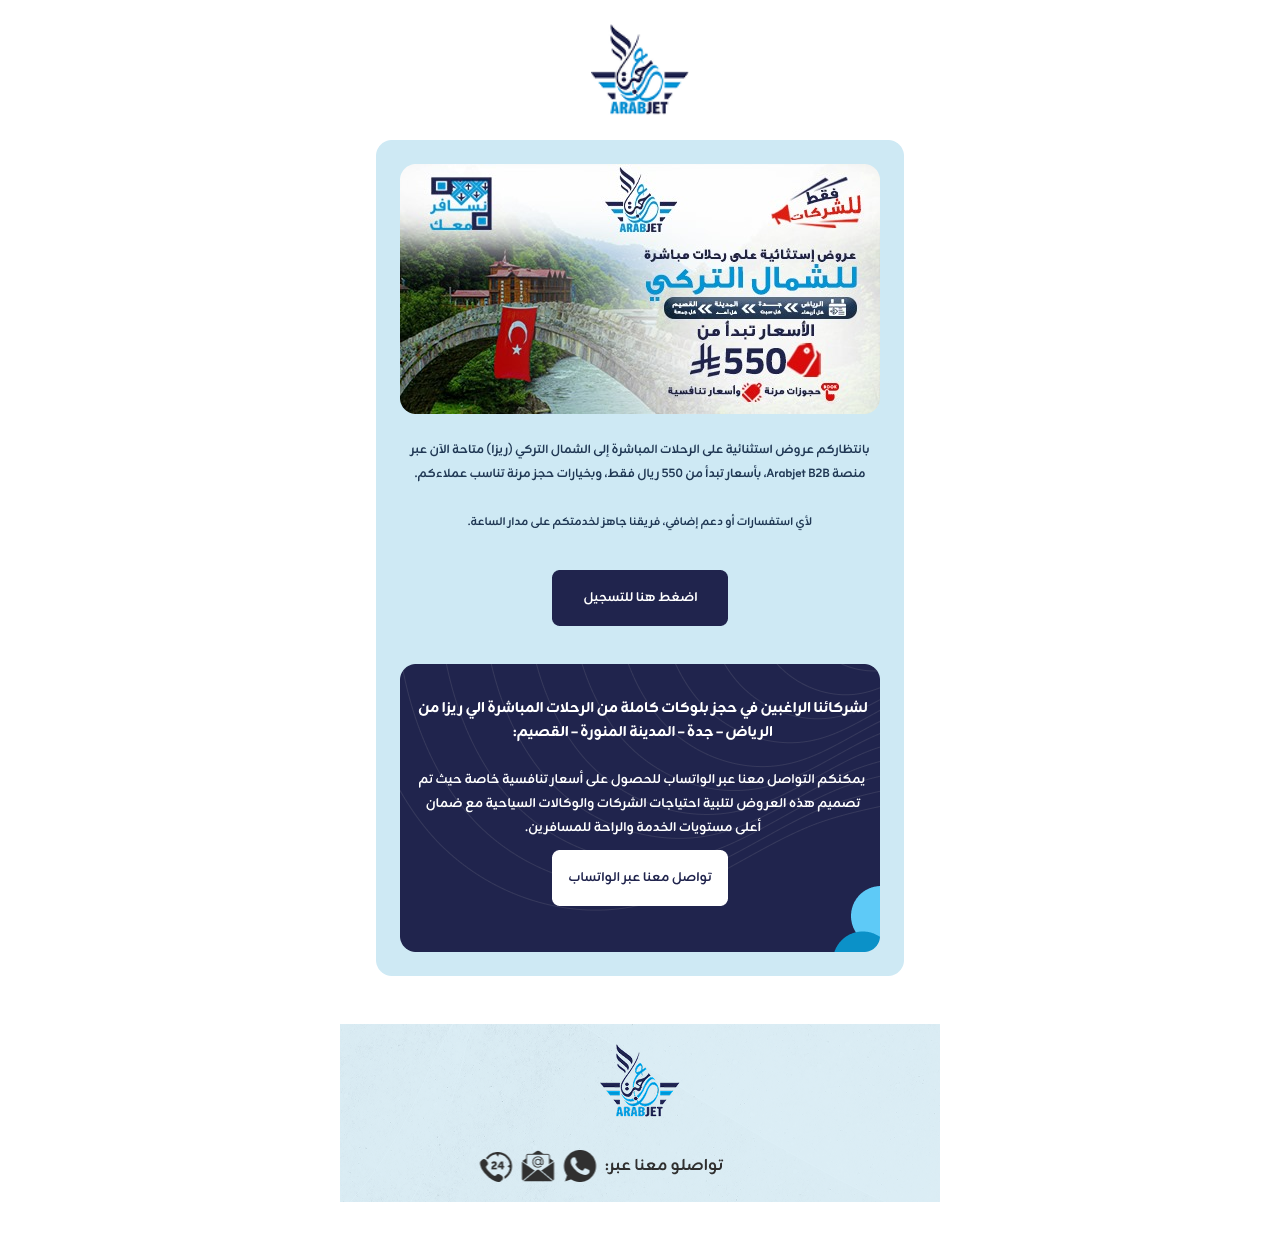
==== adv.html @ 4bc16e6e "updates" ====
<!DOCTYPE html>
<html lang="en">
    <head>
        <meta charset="UTF-8">
        <meta name="viewport" content="width=device-width, initial-scale=1.0">
        <title>Advertisment</title>
        <link rel="icon" href="images/123449 1.png" type="image/x-icon" />
        <link rel="stylesheet" href="css/bootstrap.min.css" />
        <link rel="stylesheet" href="css/bootstrap.rtl.min.css" />
    </head>
    <body class="m-4" style="background-color: #fff;">
        <div class="row">
            <div class="col-12 text-center">
                <a href="#">
                    <img class="logo" width="8%" src="images/123449 1.png"
                        alt="logo" />
                </a>
            </div>
            <div class="col-12 text-center my-4">
                <div
                    style="position: relative; display: inline-block; text-align: center;">
                    <img src="images/Title Description, button.png"
                        style="max-width: 100%; height: auto;" />
                    <a href="https://main.arab-jet.com/agent/register?Lang=en"
                        style="
                            position: absolute;
                            bottom: 350px;
                            left: 50%;
                            transform: translateX(-50%);
                            text-decoration: none;
                        ">
                        <img src="images/Button.png">
                    </a>
                    <a
                        href="https://api.whatsapp.com/send/?phone={{966569460926}}&text="
                        style="
                            position: absolute;
                            bottom: 70px;
                            left: 50%;
                            transform: translateX(-50%);
                            text-decoration: none;
                        ">
                        <img src="images/Button (1).png">
                    </a>
                </div>
            </div>
            <div class="col-12 text-center my-4">
                <div
                    style="position: relative; display: inline-block; text-align: center;">
                    <img src="images/Frame 1000007770.png"
                        style="max-width: 100%; height: auto;" />
                    <a href="#" style="
                                position: absolute;
                                bottom: 20px;
                                left: 40%;
                                transform: translateX(-50%);
                                text-decoration: none;
                        ">
                        <img src="images/Frame (6).png">
                    </a>
                    <a href="#" style="
                                position: absolute;
                                bottom: 20px;
                                left: 33%;
                                transform: translateX(-50%);
                                text-decoration: none;
                        ">
                        <img src="images/Group .png">
                    </a>
                    <a href="#" style="
                                position: absolute;
                                bottom: 20px;
                                left: 26%;
                                transform: translateX(-50%);
                                text-decoration: none;
                        ">
                        <img src="images/Group (9).png">
                    </a>

                </div>
            </div>
        </div>

    </body>
</html>
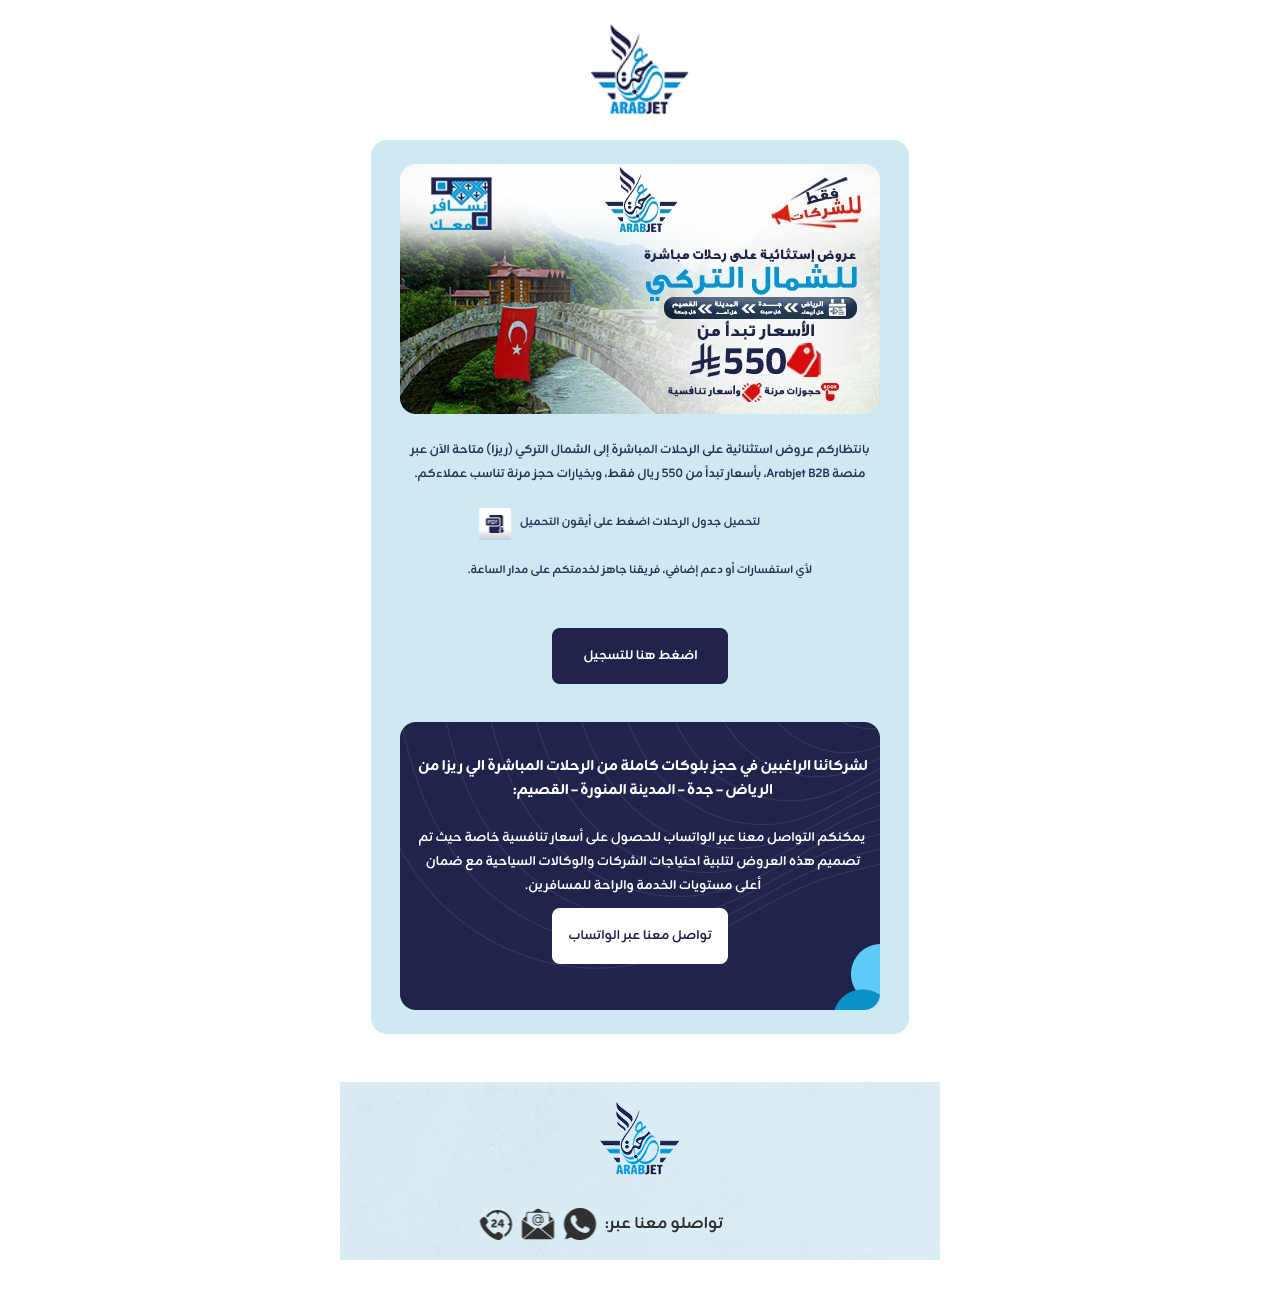
==== commit 26d9b89d: "updates" ====
--- a/adv.html
+++ b/adv.html
@@ -32,7 +32,7 @@
                         <img src="images/Button.png">
                     </a>
                     <a
-                        href="https://api.whatsapp.com/send/?phone={{966569460926}}&text="
+                        href="https://api.whatsapp.com/send/?phone=966569460926&text="
                         style="
                             position: absolute;
                             bottom: 70px;
@@ -42,6 +42,18 @@
                         ">
                         <img src="images/Button (1).png">
                     </a>
+                    <a
+                        download
+                        href="files/Arabjet.pdf"
+                        style="
+                            position: absolute;
+                            bottom: 494px;
+                            left: 23%;
+                            transform: translateX(-50%);
+                            text-decoration: none;
+                        ">
+                        <img src="images/Sound.png">
+                    </a>
                 </div>
             </div>
             <div class="col-12 text-center my-4">
@@ -49,7 +61,7 @@
                     style="position: relative; display: inline-block; text-align: center;">
                     <img src="images/Frame 1000007770.png"
                         style="max-width: 100%; height: auto;" />
-                    <a href="#" style="
+                    <a href="https://api.whatsapp.com/send/?phone=966569460926&text=" style="
                                 position: absolute;
                                 bottom: 20px;
                                 left: 40%;
@@ -58,7 +70,7 @@
                         ">
                         <img src="images/Frame (6).png">
                     </a>
-                    <a href="#" style="
+                    <a href="mailto:partnersales@arabjet.com.sa" style="
                                 position: absolute;
                                 bottom: 20px;
                                 left: 33%;
@@ -67,7 +79,7 @@
                         ">
                         <img src="images/Group .png">
                     </a>
-                    <a href="#" style="
+                    <a href="https://api.whatsapp.com/send/?phone=966569460926&text=" style="
                                 position: absolute;
                                 bottom: 20px;
                                 left: 26%;
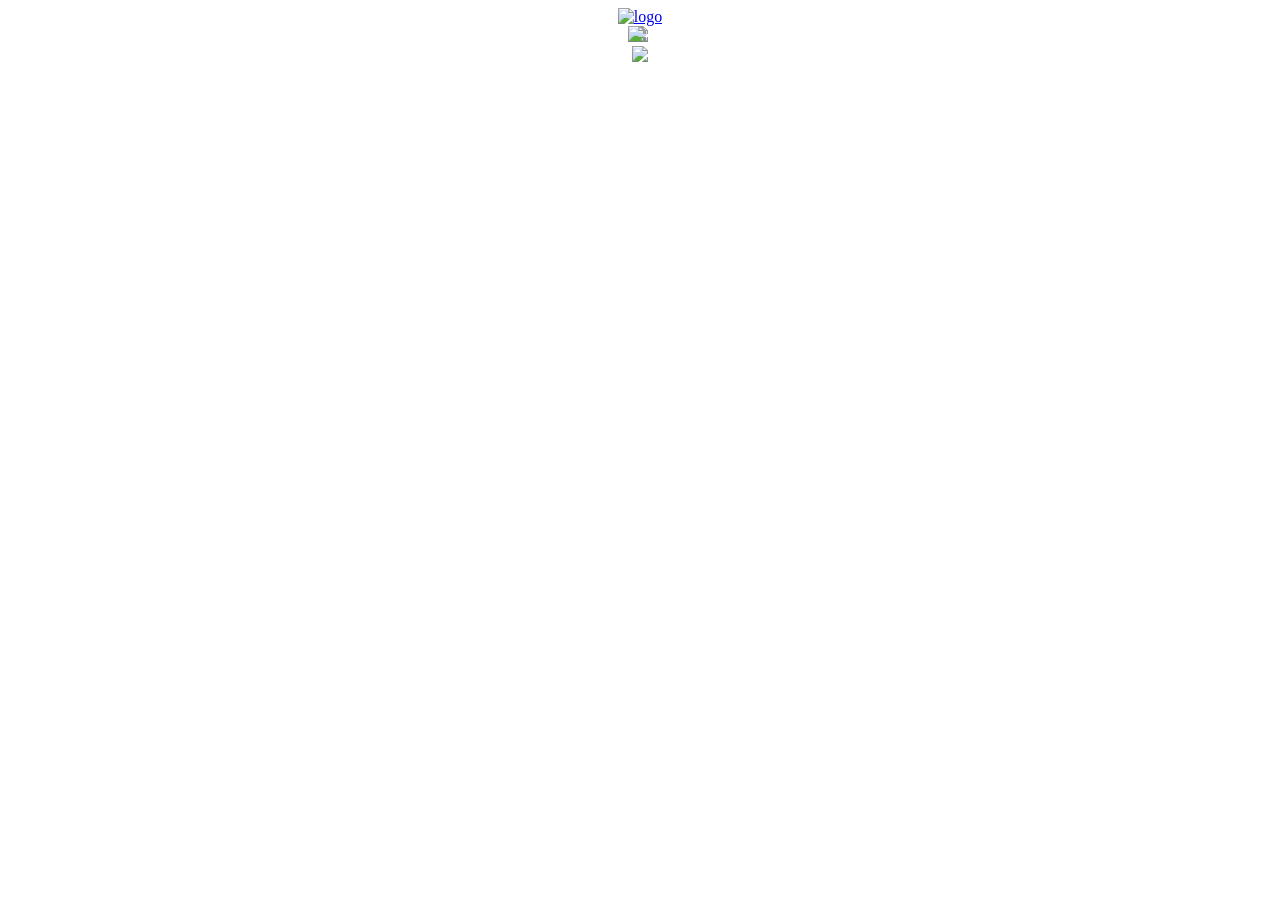
==== commit 8fb541ad: "updates" ====
--- a/adv.html
+++ b/adv.html
@@ -4,22 +4,19 @@
         <meta charset="UTF-8">
         <meta name="viewport" content="width=device-width, initial-scale=1.0">
         <title>Advertisment</title>
-        <link rel="icon" href="images/123449 1.png" type="image/x-icon" />
-        <link rel="stylesheet" href="css/bootstrap.min.css" />
-        <link rel="stylesheet" href="css/bootstrap.rtl.min.css" />
     </head>
-    <body class="m-4" style="background-color: #fff;">
+    <body class="m-4" style="background-color: #fff;text-align: center;">
         <div class="row">
-            <div class="col-12 text-center">
+            <div class="col-12 ">
                 <a href="#">
-                    <img class="logo" width="8%" src="images/123449 1.png"
+                    <img class="logo" width="8%" src="https://eficta.net/public/new/WhatsApp%20Image%202025-05-13%20at%2011.31.00_525819f1.jpg"
                         alt="logo" />
                 </a>
             </div>
-            <div class="col-12 text-center my-4">
+            <div class="col-12  my-4">
                 <div
                     style="position: relative; display: inline-block; text-align: center;">
-                    <img src="images/Title Description, button.png"
+                    <img src="https://eficta.net/public/new/WhatsApp%20Image%202025-05-13%20at%2011.08.03_51b48c8f.jpg "
                         style="max-width: 100%; height: auto;" />
                     <a href="https://main.arab-jet.com/agent/register?Lang=en"
                         style="
@@ -29,7 +26,7 @@
                             transform: translateX(-50%);
                             text-decoration: none;
                         ">
-                        <img src="images/Button.png">
+                        <img src="https://eficta.net/public/new/WhatsApp%20Image%202025-05-13%20at%2011.08.43_97354341.jpg">
                     </a>
                     <a
                         href="https://api.whatsapp.com/send/?phone=966569460926&text="
@@ -40,11 +37,11 @@
                             transform: translateX(-50%);
                             text-decoration: none;
                         ">
-                        <img src="images/Button (1).png">
+                        <img src="https://eficta.net/public/new/WhatsApp%20Image%202025-05-13%20at%2011.08.57_31b2dbc2.jpg">
                     </a>
                     <a
                         download
-                        href="files/Arabjet.pdf"
+                        href="https://eficta.net/public/new/Arabjet.pdf"
                         style="
                             position: absolute;
                             bottom: 494px;
@@ -52,14 +49,14 @@
                             transform: translateX(-50%);
                             text-decoration: none;
                         ">
-                        <img src="images/Sound.png">
+                        <img src="https://eficta.net/public/new/WhatsApp%20Image%202025-05-13%20at%2011.08.03_e5e35a32.jpg">
                     </a>
                 </div>
             </div>
-            <div class="col-12 text-center my-4">
+            <div class="col-12  my-4">
                 <div
                     style="position: relative; display: inline-block; text-align: center;">
-                    <img src="images/Frame 1000007770.png"
+                    <img src="https://eficta.net/public/new/WhatsApp%20Image%202025-05-13%20at%2011.30.59_49521256.jpg"
                         style="max-width: 100%; height: auto;" />
                     <a href="https://api.whatsapp.com/send/?phone=966569460926&text=" style="
                                 position: absolute;
@@ -68,7 +65,7 @@
                                 transform: translateX(-50%);
                                 text-decoration: none;
                         ">
-                        <img src="images/Frame (6).png">
+                        <img src="https://eficta.net/public/new/WhatsApp%20Image%202025-05-13%20at%2011.08.33_3964acb1.jpg">
                     </a>
                     <a href="mailto:partnersales@arabjet.com.sa" style="
                                 position: absolute;
@@ -77,7 +74,7 @@
                                 transform: translateX(-50%);
                                 text-decoration: none;
                         ">
-                        <img src="images/Group .png">
+                        <img src="https://eficta.net/public/new/WhatsApp%20Image%202025-05-13%20at%2011.08.16_d9359486.jpg">
                     </a>
                     <a href="https://api.whatsapp.com/send/?phone=966569460926&text=" style="
                                 position: absolute;
@@ -86,7 +83,7 @@
                                 transform: translateX(-50%);
                                 text-decoration: none;
                         ">
-                        <img src="images/Group (9).png">
+                        <img src="https://eficta.net/public/new/WhatsApp%20Image%202025-05-13%20at%2011.08.12_14682901.jpg">
                     </a>
 
                 </div>
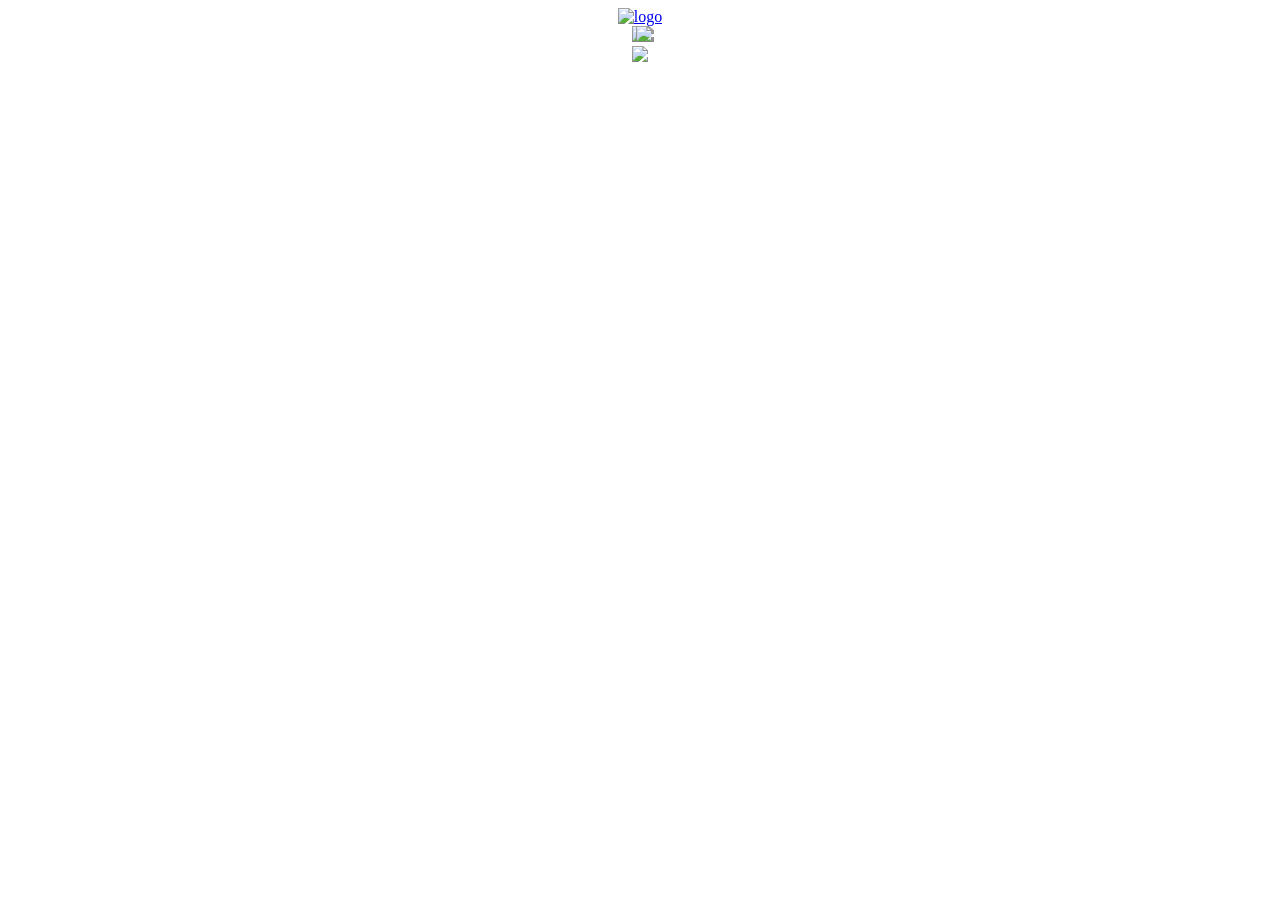
==== commit f22e2d08: "updates" ====
--- a/adv.html
+++ b/adv.html
@@ -1,10 +1,11 @@
 <!DOCTYPE html>
 <html lang="en">
     <head>
-        <meta charset="UTF-8">
-        <meta name="viewport" content="width=device-width, initial-scale=1.0">
-        <title>Advertisment</title>
-    </head>
+    <meta name="viewport" content="width=device-width, initial-scale=1">
+    <meta http-equiv="Content-Type" content="text/html; charset=UTF-8">
+    <title>adv</title>
+   
+  </head>
     <body class="m-4" style="background-color: #fff;text-align: center;">
         <div class="row">
             <div class="col-12 ">
@@ -22,22 +23,22 @@
                         style="
                             position: absolute;
                             bottom: 350px;
-                            left: 50%;
-                            transform: translateX(-50%);
+                            left: 33%;
+                            
                             text-decoration: none;
                         ">
-                        <img src="https://eficta.net/public/new/WhatsApp%20Image%202025-05-13%20at%2011.08.43_97354341.jpg">
+                        <img src="https://eficta.net/public/new/register.png" height="60px">
                     </a>
                     <a
                         href="https://api.whatsapp.com/send/?phone=966569460926&text="
                         style="
                             position: absolute;
                             bottom: 70px;
-                            left: 50%;
-                            transform: translateX(-50%);
+                            left: 33%;
+                            
                             text-decoration: none;
                         ">
-                        <img src="https://eficta.net/public/new/WhatsApp%20Image%202025-05-13%20at%2011.08.57_31b2dbc2.jpg">
+                        <img src="https://eficta.net/public/new/btn-whatsapp.png" height="60px">
                     </a>
                     <a
                         download
@@ -45,11 +46,11 @@
                         style="
                             position: absolute;
                             bottom: 494px;
-                            left: 23%;
-                            transform: translateX(-50%);
+                            left: 20%;
+                            
                             text-decoration: none;
                         ">
-                        <img src="https://eficta.net/public/new/WhatsApp%20Image%202025-05-13%20at%2011.08.03_e5e35a32.jpg">
+                        <img src="https://eficta.net/public/new/pdf.png" height="30px">
                     </a>
                 </div>
             </div>
@@ -61,29 +62,29 @@
                     <a href="https://api.whatsapp.com/send/?phone=966569460926&text=" style="
                                 position: absolute;
                                 bottom: 20px;
-                                left: 40%;
-                                transform: translateX(-50%);
+                                left: 38%;
+                                
                                 text-decoration: none;
                         ">
-                        <img src="https://eficta.net/public/new/WhatsApp%20Image%202025-05-13%20at%2011.08.33_3964acb1.jpg">
+                        <img src="https://eficta.net/public/new/support.png" height="30px">
                     </a>
                     <a href="mailto:partnersales@arabjet.com.sa" style="
                                 position: absolute;
                                 bottom: 20px;
-                                left: 33%;
-                                transform: translateX(-50%);
+                                left: 31%;
+                                
                                 text-decoration: none;
                         ">
-                        <img src="https://eficta.net/public/new/WhatsApp%20Image%202025-05-13%20at%2011.08.16_d9359486.jpg">
+                        <img src="https://eficta.net/public/new/gmail.png" height="30px">
                     </a>
                     <a href="https://api.whatsapp.com/send/?phone=966569460926&text=" style="
                                 position: absolute;
                                 bottom: 20px;
-                                left: 26%;
-                                transform: translateX(-50%);
+                                left: 24%;
+                                
                                 text-decoration: none;
                         ">
-                        <img src="https://eficta.net/public/new/WhatsApp%20Image%202025-05-13%20at%2011.08.12_14682901.jpg">
+                        <img src="https://eficta.net/public/new/whatsapp.png" height="30px">
                     </a>
 
                 </div>
